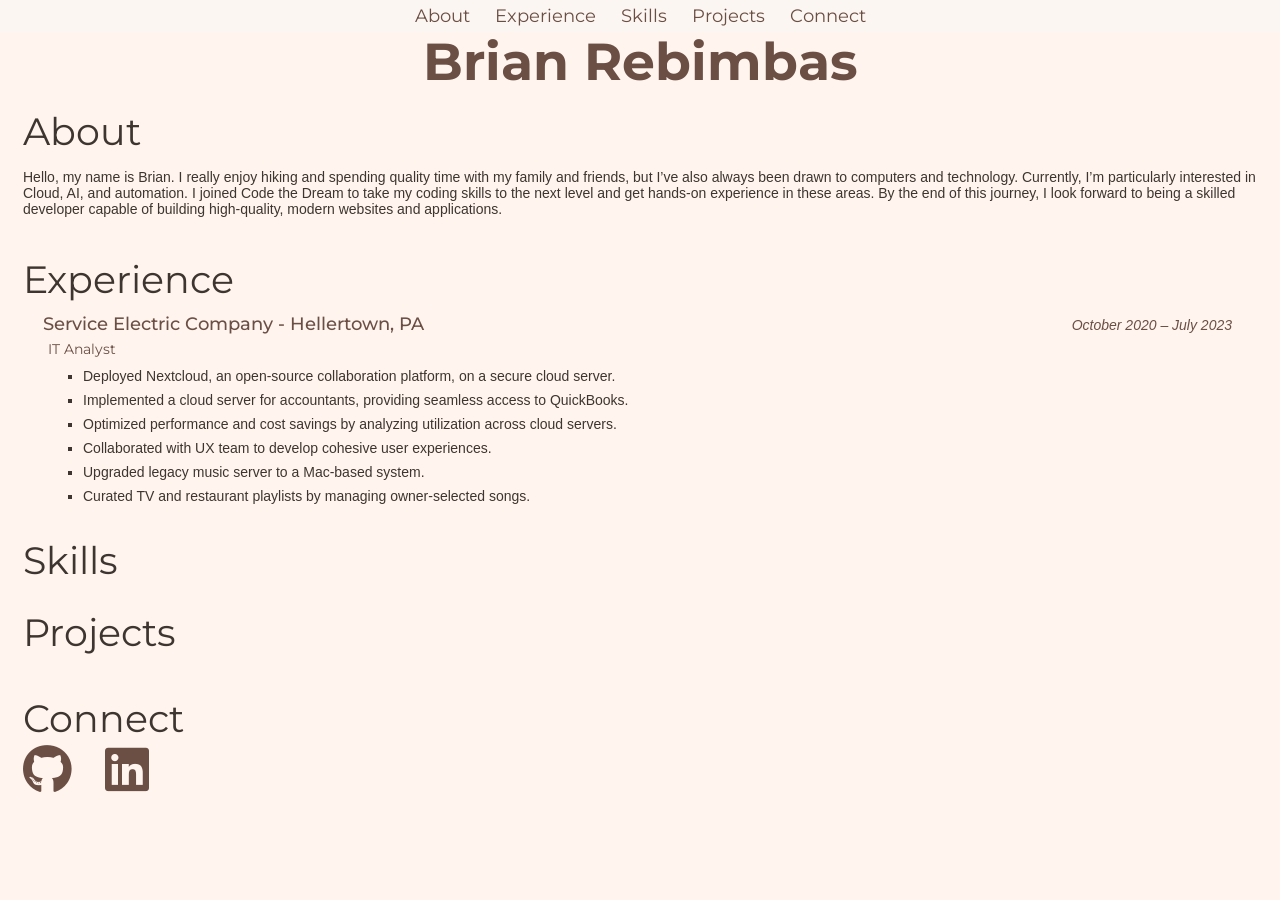
==== index.html @ 260f6ea5 "make corrections ai reviewer sugested" ====
<!doctype html>
<html lang="en">
  <header>
    <nav>
      <a href="#About">About</a>
      <a href="#Experience">Experience</a>
      <a href="#Skills">Skills</a>
      <a href="#Projects">Projects</a>
      <a href="#Connect">Connect</a>
    </nav>
  </header>
  <head>
    <title>Brian Rebimbas's Portfolio</title>
    <link rel="stylesheet" href="./css/index.css" />
    <link rel="preconnect" href="https://fonts.googleapis.com" />
    <link rel="preconnect" href="https://fonts.gstatic.com" crossorigin />
    <link
      href="https://fonts.googleapis.com/css2?family=Montserrat:ital,wght@0,100..900;1,100..900&display=swap"
      rel="stylesheet"
    />
    <link
      rel="stylesheet"
      href="https://cdnjs.cloudflare.com/ajax/libs/font-awesome/6.5.0/css/all.min.css"
    />
    <meta charset="UTF-8" />
    <meta name="viewport" content="width=device-width, initial-scale=1.0" />
    <meta name="description" content="Brian Rebimbas Portfolio" />
  </head>
  <body>
    <h1>Brian Rebimbas</h1>
    <section id="About">
      <h2>About</h2>
      <p>
        Hello, my name is Brian. I really enjoy hiking and spending quality time
        with my family and friends, but I’ve also always been drawn to computers
        and technology. Currently, I’m particularly interested in Cloud, AI, and
        automation. I joined Code the Dream to take my coding skills to the next
        level and get hands-on experience in these areas. By the end of this
        journey, I look forward to being a skilled developer capable of building
        high-quality, modern websites and applications.
      </p>
    </section>
    <section id="Experience">
      <h2>Experience</h2>
      <div class="JobHeader">
        <div class="JobTitle">
          <h3>Service Electric Company - Hellertown, PA</h3>
        </div>
        <div class="JobDate">October 2020 – July 2023</div>
      </div>
      <div class="JobPosition">
        <h4>IT Analyst</h4>
      </div>
      <div class="JobDetails">
        <ul>
          <li>
            Deployed Nextcloud, an open-source collaboration platform, on a
            secure cloud server.
          </li>
          <li>
            Implemented a cloud server for accountants, providing seamless
            access to QuickBooks.
          </li>
          <li>
            Optimized performance and cost savings by analyzing utilization
            across cloud servers.
          </li>
          <li>
            Collaborated with UX team to develop cohesive user experiences.
          </li>
          <li>Upgraded legacy music server to a Mac-based system.</li>
          <li>
            Curated TV and restaurant playlists by managing owner-selected
            songs.
          </li>
        </ul>
      </div>
    </section>
    <section id="Skills">
      <h2>Skills</h2>
    </section>
    <section id="Projects">
      <h2>Projects</h2>
      <ul></ul>
    </section>
    <section id="Connect">
      <h2>Connect</h2>
      <a href="https://github.com/brebimbas" aria-label="GitHub" class="social">
        <i class="fab fa-github"></i>
      </a>
      <a
        href="https://www.linkedin.com/in/brebimbas"
        aria-label="LinkedIn"
        class="social"
      >
        <i class="fab fa-linkedin"></i>
      </a>
    </section>
  </body>
</html>
---- css/index.css ----
body {
    margin-top: 30px;
    background: #FFF5EE;
    color: #3A3A3A;
    font-family: "Open Sans", sans-serif;
    font-size: 14px;
}

section {
    color:#3F3530;
    padding: 10px;
    margin: 5px;
}

h1 {
    color: #6B4E44;
    font-family: "Montserrat", sans-serif;
    font-size: 52px;
    text-align: center;
    font-weight: 700;
    margin: 5px;
}

h2 {
    font-family: "Montserrat", sans-serif;
    font-size: 38px;
    font-weight: 400;
    margin: 0;
}

h3 {
    color: #6B4E44;
    font-family: "Montserrat", sans-serif;
    font-size: 18px;
    font-weight: 500;
    margin: 5px;
}

h4 {
    color: #6B4E44;
    font-family: "Montserrat", sans-serif;
    font-size: 14px;
    font-weight: 400;
    margin: 0px;
}

#Experience {
    display: block;
}

#Content {
    display: flex;
}

.social {
    color: #6B4E44;
    font-size: 50px;
    margin: 0 20px 0 0;
    text-decoration: none;
}

.social:hover,
.social:focus {
    color: #3F3530;
}

.JobHeader {
    display: flex;
    justify-content: space-between;
    align-items: baseline;
}

.JobTitle {
    margin: 5px 0 0 15px;
    color: #3A3A3A;
}

.JobDate {
    font-style: italic;
    color: #6B4E44;
    margin-right: 25px;
}

.JobPosition {
    margin: 0 0 10px 25px;
    font-weight: 200;
    color: #3A3A3A;
}

.JobDetails ul {
    padding-left: 60px;
    margin: 0;
    list-style-type: square;
}

.JobDetails li {
    margin-bottom: 8px;
}

header {
    position: fixed;
    top: 0;
    left: 0;
    width: 100%;
    background: #FCF6F2;
    z-index: 1000;
}

nav {
    font-size: 18px;
    display: flex;
    justify-content: center;
    gap: 25px;
    padding: 5px 0;
}

nav a {
    font-family: "Montserrat", sans-serif;
    color: #6B4E44;
    text-decoration: none;
}

nav a:hover,
nav a:focus {
    color: #3F3530;
    text-decoration: underline;
}
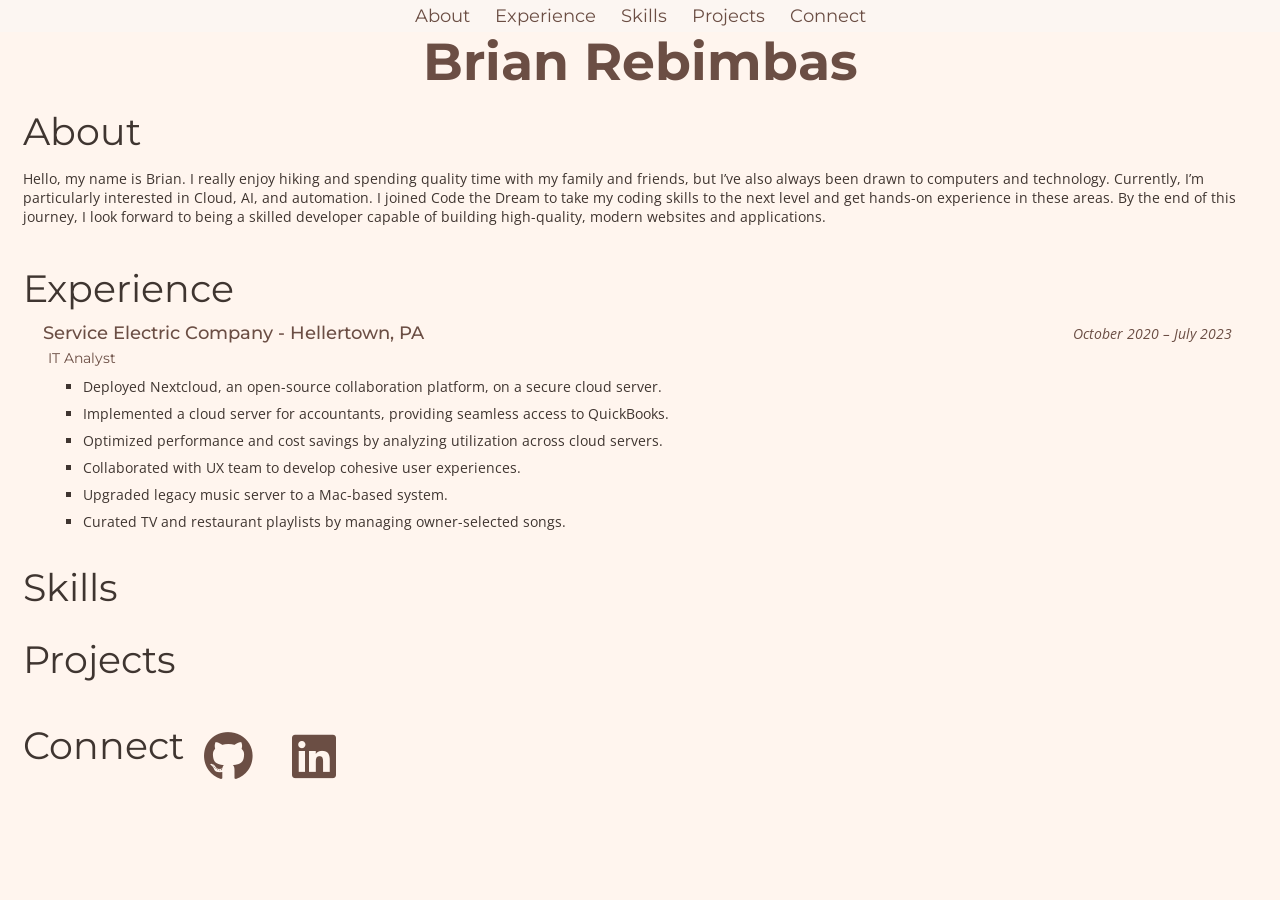
==== commit 08ae3273: "make corrections ai reviewer sugested" ====
--- a/index.html
+++ b/index.html
@@ -1,23 +1,15 @@
 <!doctype html>
 <html lang="en">
-  <header>
-    <nav>
-      <a href="#About">About</a>
-      <a href="#Experience">Experience</a>
-      <a href="#Skills">Skills</a>
-      <a href="#Projects">Projects</a>
-      <a href="#Connect">Connect</a>
-    </nav>
-  </header>
   <head>
     <title>Brian Rebimbas's Portfolio</title>
     <link rel="stylesheet" href="./css/index.css" />
     <link rel="preconnect" href="https://fonts.googleapis.com" />
     <link rel="preconnect" href="https://fonts.gstatic.com" crossorigin />
     <link
-      href="https://fonts.googleapis.com/css2?family=Montserrat:ital,wght@0,100..900;1,100..900&display=swap"
+      href="https://fonts.googleapis.com/css2?family=Montserrat:ital,wght@0,100..900;1,100..900&family=Open+Sans:ital,wght@0,300..800;1,300..800&display=swap"
       rel="stylesheet"
     />
+
     <link
       rel="stylesheet"
       href="https://cdnjs.cloudflare.com/ajax/libs/font-awesome/6.5.0/css/all.min.css"
@@ -27,6 +19,15 @@
     <meta name="description" content="Brian Rebimbas Portfolio" />
   </head>
   <body>
+    <header>
+      <nav>
+        <a href="#About">About</a>
+        <a href="#Experience">Experience</a>
+        <a href="#Skills">Skills</a>
+        <a href="#Projects">Projects</a>
+        <a href="#Connect">Connect</a>
+      </nav>
+    </header>
     <h1>Brian Rebimbas</h1>
     <section id="About">
       <h2>About</h2>
--- a/css/index.css
+++ b/css/index.css
@@ -48,8 +48,9 @@
     display: block;
 }
 
-#Content {
+#Connect {
     display: flex;
+    gap: 20px;
 }
 
 .social {
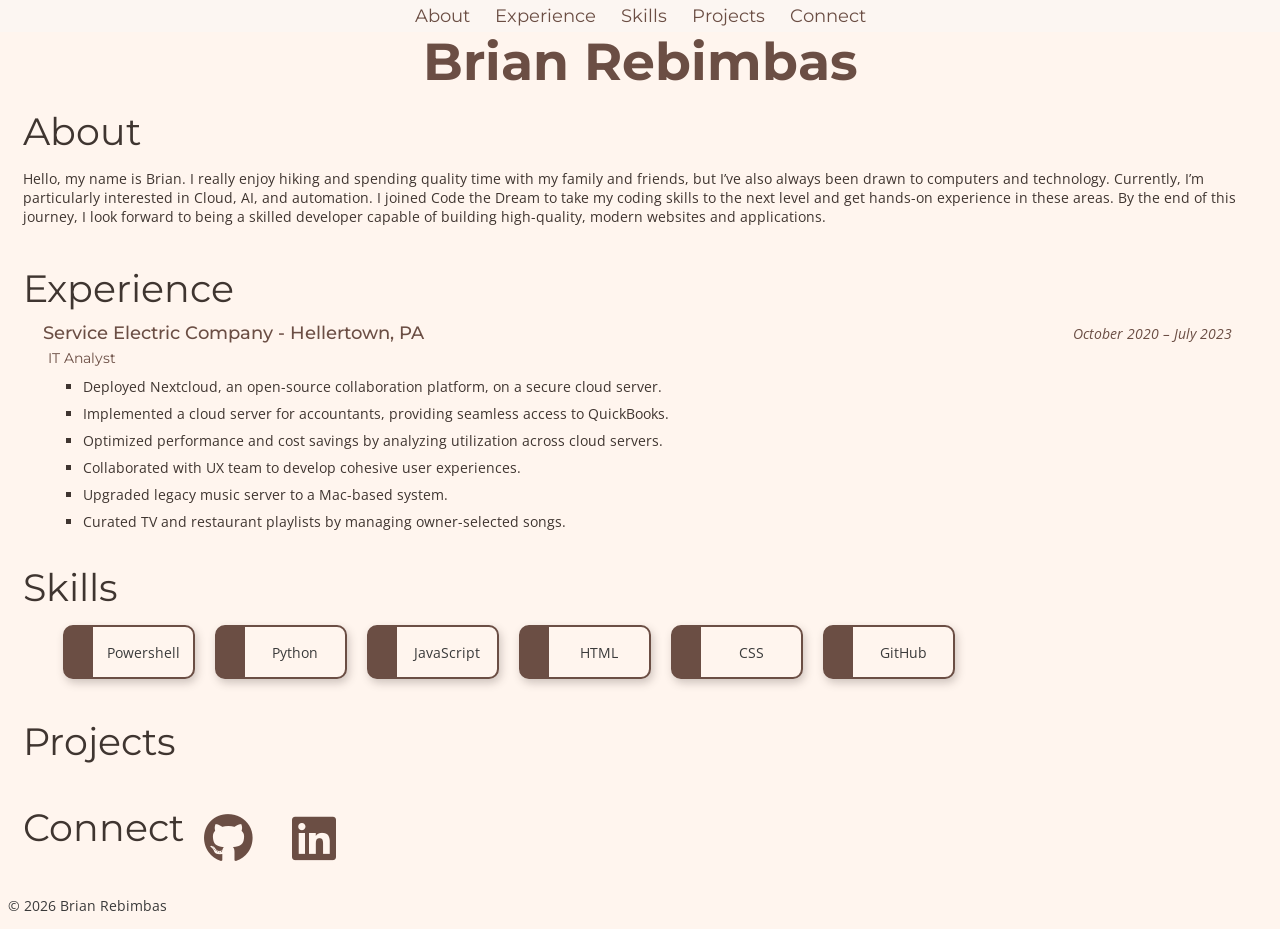
==== commit a21e487c: "js added, created footer and skills" ====
--- a/index.html
+++ b/index.html
@@ -19,6 +19,7 @@
     <meta name="description" content="Brian Rebimbas Portfolio" />
   </head>
   <body>
+    <script src="./js/index.js" type="module"></script>
     <header>
       <nav>
         <a href="#About">About</a>
@@ -79,6 +80,7 @@
     </section>
     <section id="Skills">
       <h2>Skills</h2>
+      <ul></ul>
     </section>
     <section id="Projects">
       <h2>Projects</h2>
--- a/css/index.css
+++ b/css/index.css
@@ -51,6 +51,28 @@
 #Connect {
     display: flex;
     gap: 20px;
+}
+
+#Skills ul {
+    display: flex;
+    flex-wrap: wrap;
+    gap: 20px;
+    list-style: none;
+}
+
+#Skills li {
+  flex: 0 0 auto;
+  display: flex;
+  min-width: 100px;
+  min-height: 50px; 
+  align-items: center;
+  justify-content: center;
+  background: #FFF5EE;
+  color: #3A3A3A;
+  border: 2px solid #6B4E44;
+  border-left-width: 30px;   
+  border-radius: 10px;
+  box-shadow: 2px 4px 8px rgba(63, 53, 48, 0.25); 
 }
 
 .social {
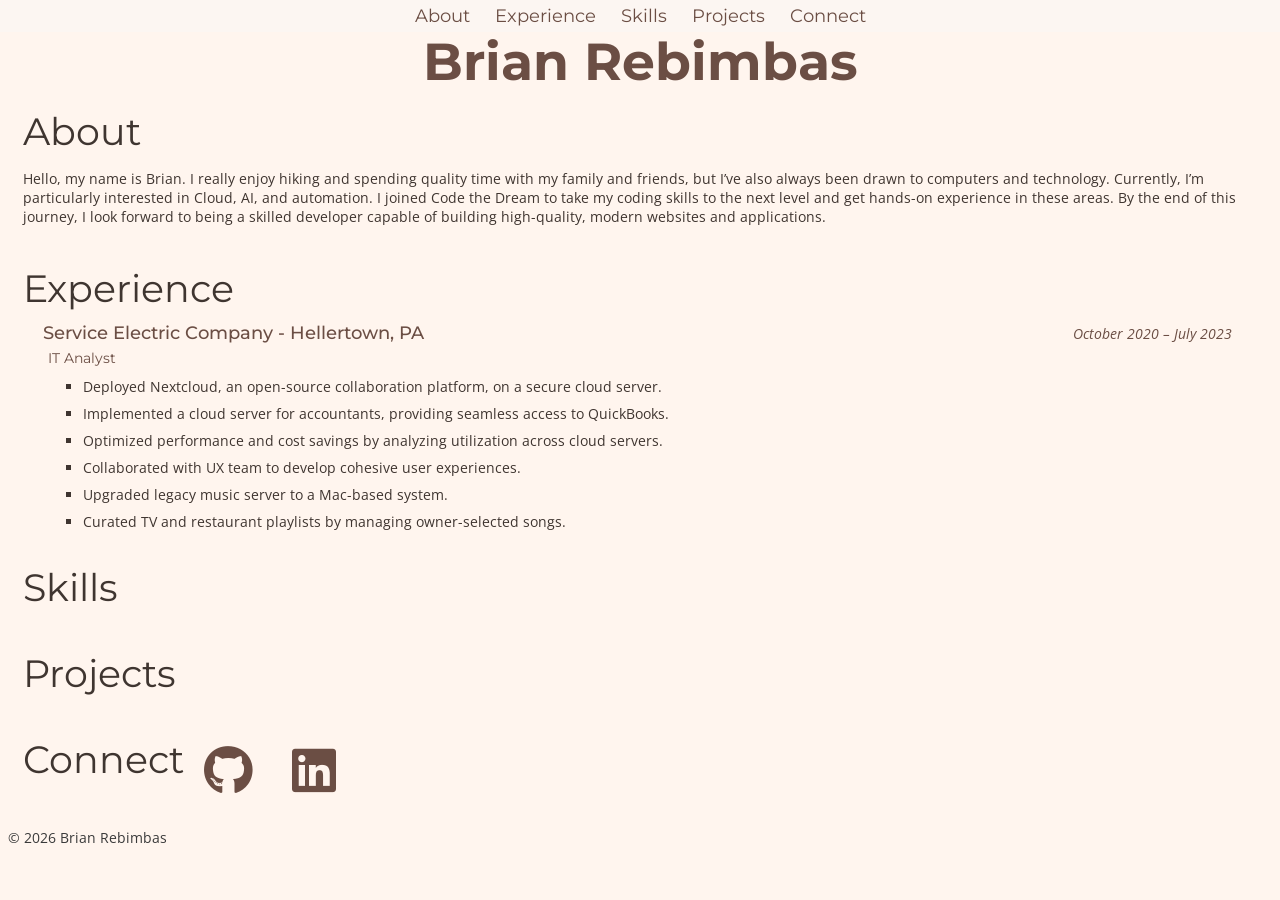
==== commit e9e2ef51: "do suggestions from AI assignment" ====
--- a/index.html
+++ b/index.html
@@ -19,12 +19,11 @@
     <meta name="description" content="Brian Rebimbas Portfolio" />
   </head>
   <body>
-    <script src="./js/index.js" type="module"></script>
     <header>
       <nav>
         <a href="#About">About</a>
         <a href="#Experience">Experience</a>
-        <a href="#Skills">Skills</a>
+        <a href="#skills">Skills</a>
         <a href="#Projects">Projects</a>
         <a href="#Connect">Connect</a>
       </nav>
@@ -99,5 +98,6 @@
         <i class="fab fa-linkedin"></i>
       </a>
     </section>
+    <script src="./js/index.js"></script>
   </body>
 </html>
--- a/css/index.css
+++ b/css/index.css
@@ -53,14 +53,14 @@
     gap: 20px;
 }
 
-#Skills ul {
+#skills ul {
     display: flex;
     flex-wrap: wrap;
     gap: 20px;
     list-style: none;
 }
 
-#Skills li {
+#skills li {
   flex: 0 0 auto;
   display: flex;
   min-width: 100px;
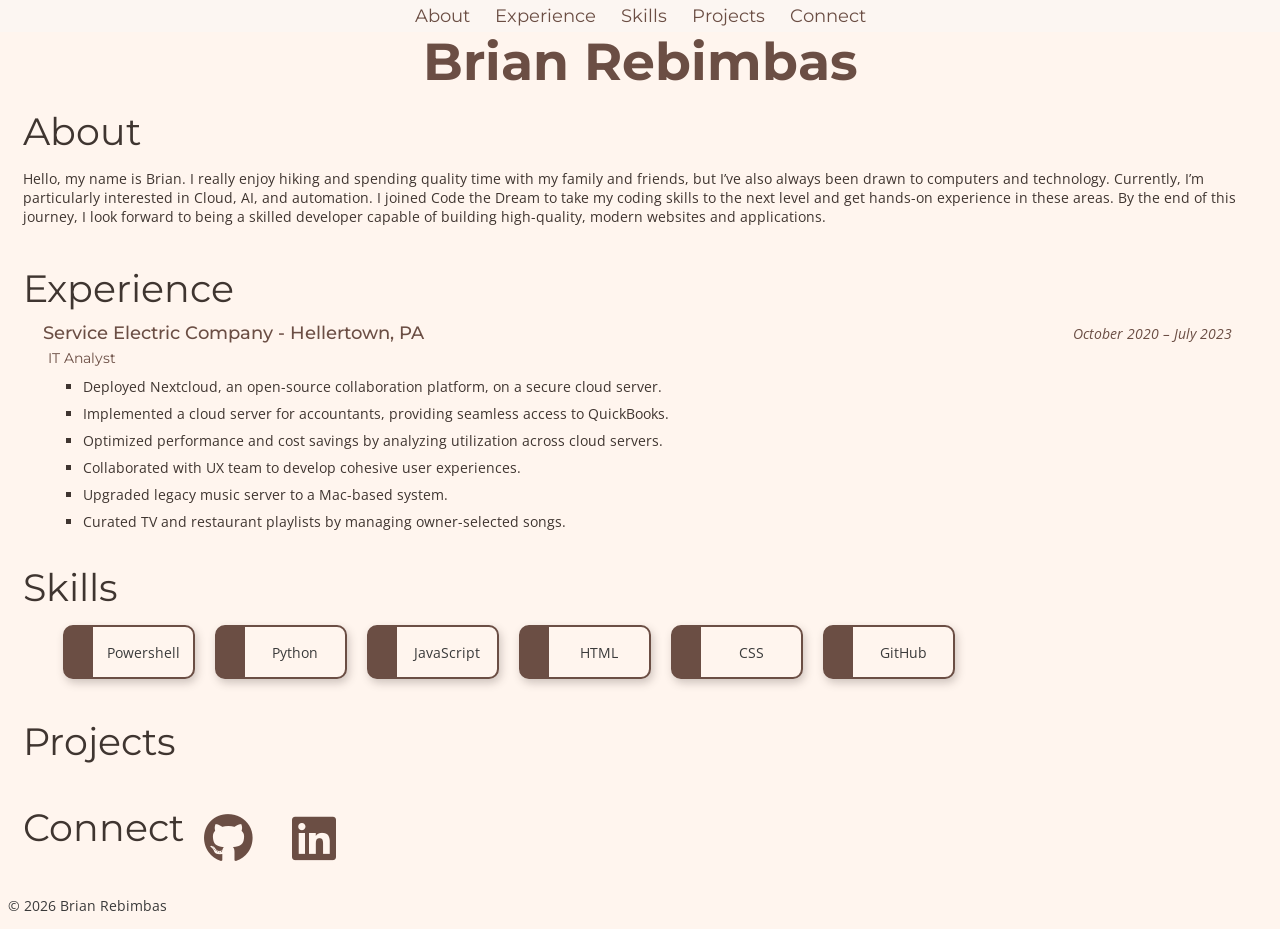
==== commit 682a821e: "change skills to lower case to match assignment" ====
--- a/index.html
+++ b/index.html
@@ -77,7 +77,7 @@
         </ul>
       </div>
     </section>
-    <section id="Skills">
+    <section id="skills">
       <h2>Skills</h2>
       <ul></ul>
     </section>
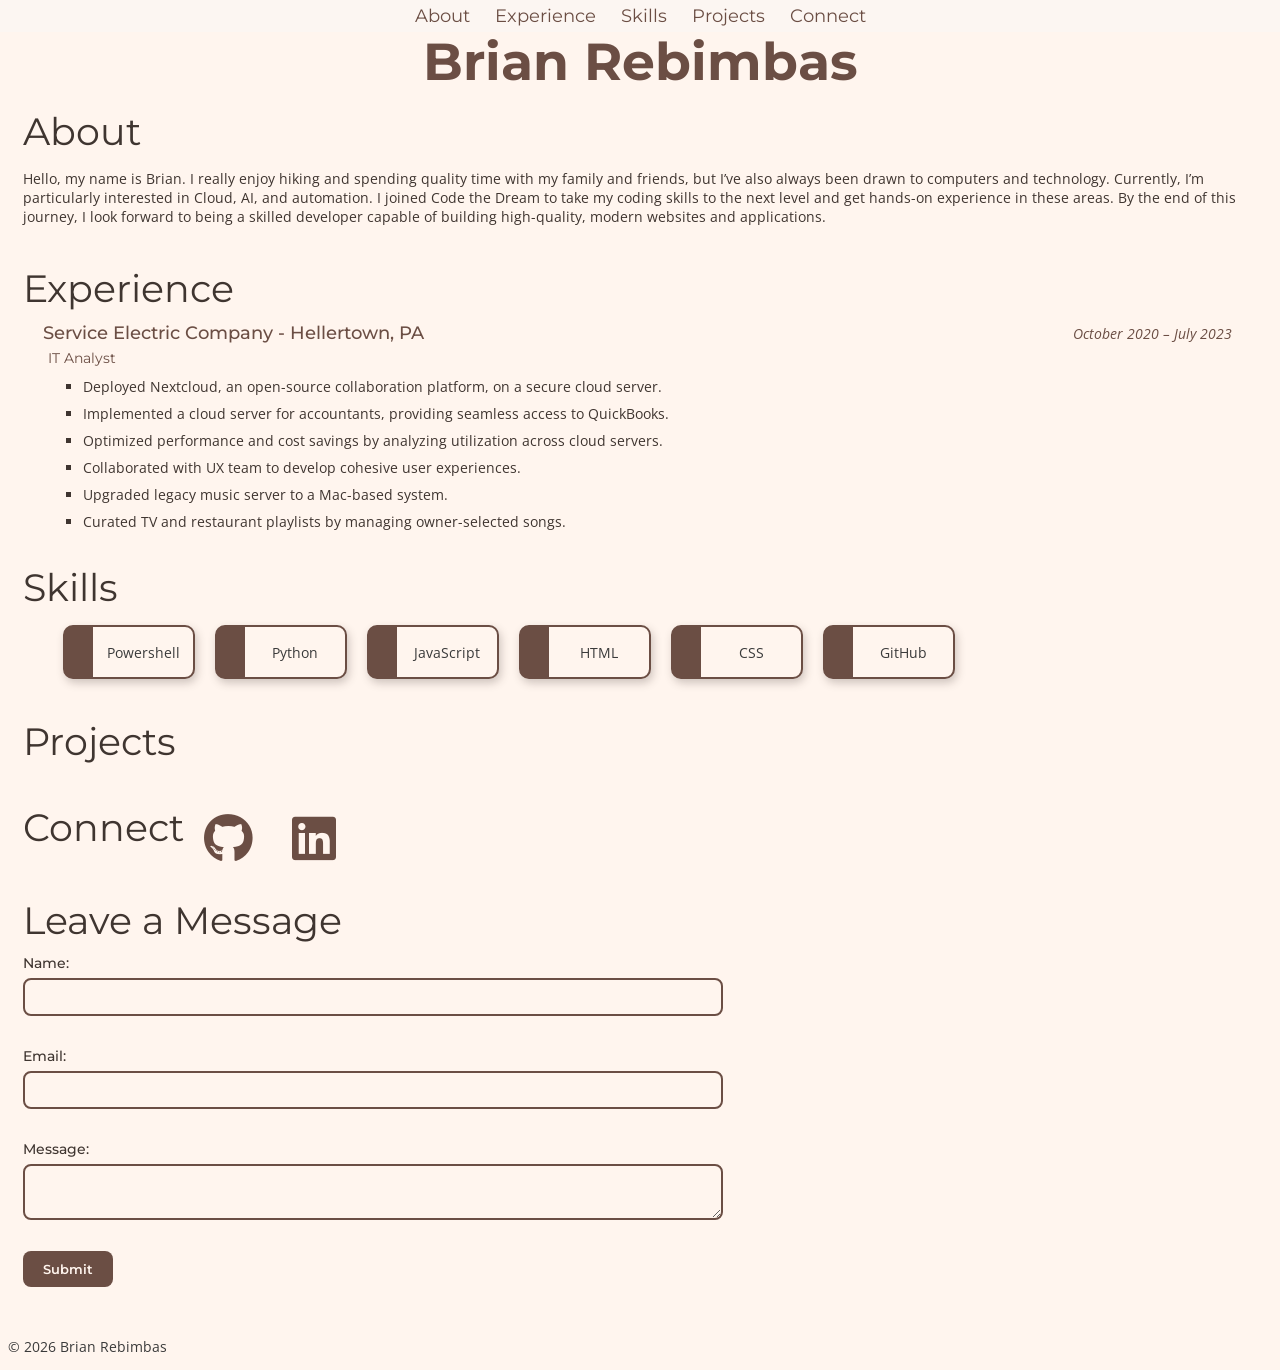
==== commit 98cd53af: "Attempt at Lesson 8 before AI Assignment Feedback" ====
--- a/index.html
+++ b/index.html
@@ -98,6 +98,22 @@
         <i class="fab fa-linkedin"></i>
       </a>
     </section>
+    <section id="leave_message">
+      <h2>Leave a Message</h2>
+      <form name="leave_message">
+        <label>Name:</label>
+        <input type="text" name="usersName" required="true" /><br />
+        <label>Email:</label>
+        <input type="email" name="usersEmail" required="true" /><br />
+        <label>Message:</label>
+        <textarea name="usersMessage" required="true"></textarea><br />
+        <button type="submit">Submit</button>
+      </form>
+    </section>
+    <section id="messages">
+      <h2>Messages</h2>
+      <ul></ul>
+    </section>
     <script src="./js/index.js"></script>
   </body>
 </html>
--- a/css/index.css
+++ b/css/index.css
@@ -147,4 +147,101 @@
 nav a:focus {
     color: #3F3530;
     text-decoration: underline;
+}
+
+#leave_message {
+  max-width: 700px;
+  margin: 0 5px 40px 5px;
+  padding: 10px;
+}
+
+#leave_message h2 {
+  text-align: left;
+  margin: 0 0 10px 0;
+}
+
+#leave_message form {
+  display: flex;
+  flex-direction: column;
+  gap: 6px;
+}
+
+#leave_message label {
+  font-family: "Montserrat", sans-serif;
+  font-weight: 500;
+  color: #3F3530;
+}
+
+#leave_message input,
+#leave_message textarea {
+  font-family: "Open Sans", sans-serif;
+  padding: 8px 10px;
+  border: 2px solid #6B4E44;
+  border-radius: 8px;
+  background: #FFF5EE;
+  color: #3A3A3A;
+}
+
+#leave_message button {
+  align-self: flex-start;
+  padding: 10px 20px;
+  font-family: "Montserrat", sans-serif;
+  font-weight: 600;
+  color: #FFF5EE;
+  background: #6B4E44;
+  border: none;
+  border-radius: 8px;
+  cursor: pointer;
+}
+#leave_message button:hover {
+  background: #3F3530;
+}
+
+#messages {
+  max-width: 700px;
+  margin: 0 5px 40px 5px;
+  padding: 10px;
+  display: none;
+}
+
+#messages h2 {
+  text-align: left;
+  margin: 0 0 10px 0;
+}
+
+#messages ul {
+  list-style: none;
+  padding: 0;
+  display: flex;
+  flex-direction: column;
+  gap: 12px;
+}
+
+#messages li {
+  padding: 12px;
+  background: #FFF5EE;
+  border: 2px solid #6B4E44;
+  border-radius: 10px;
+  box-shadow: 2px 4px 8px rgba(63, 53, 48, 0.25);
+  font-family: "Open Sans", sans-serif;
+  color: #3A3A3A;
+}
+
+#messages li button {
+  margin-left: 10px;
+  padding: 4px 10px;
+  font-size: 12px;
+  font-family: "Montserrat", sans-serif;
+  color: #fff;
+  background: #c0392b;
+  border: none;
+  border-radius: 4px;
+  cursor: pointer;
+}
+#messages li button:hover {
+  background: #a93226;
+}
+
+html {
+  scroll-padding-top: 35px;
 }
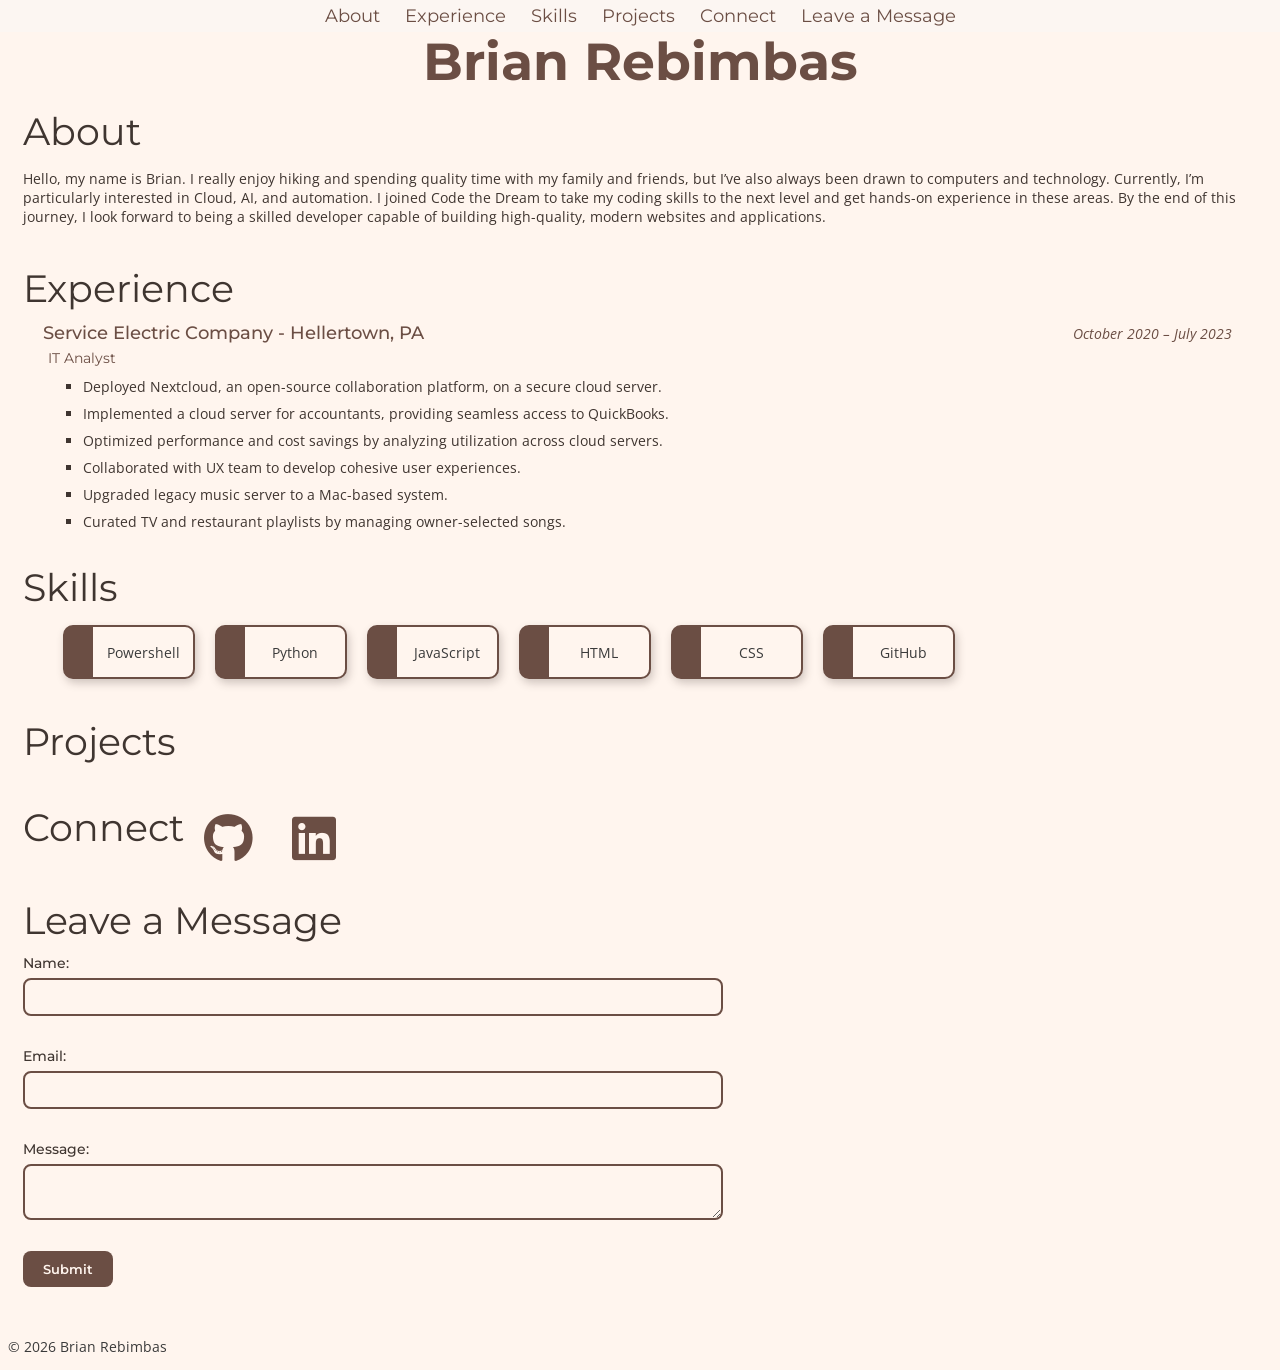
==== commit 311c3e1a: "Added Nav Leave message" ====
--- a/index.html
+++ b/index.html
@@ -26,6 +26,7 @@
         <a href="#skills">Skills</a>
         <a href="#Projects">Projects</a>
         <a href="#Connect">Connect</a>
+        <a href="#leave_message">Leave a Message</a>
       </nav>
     </header>
     <h1>Brian Rebimbas</h1>
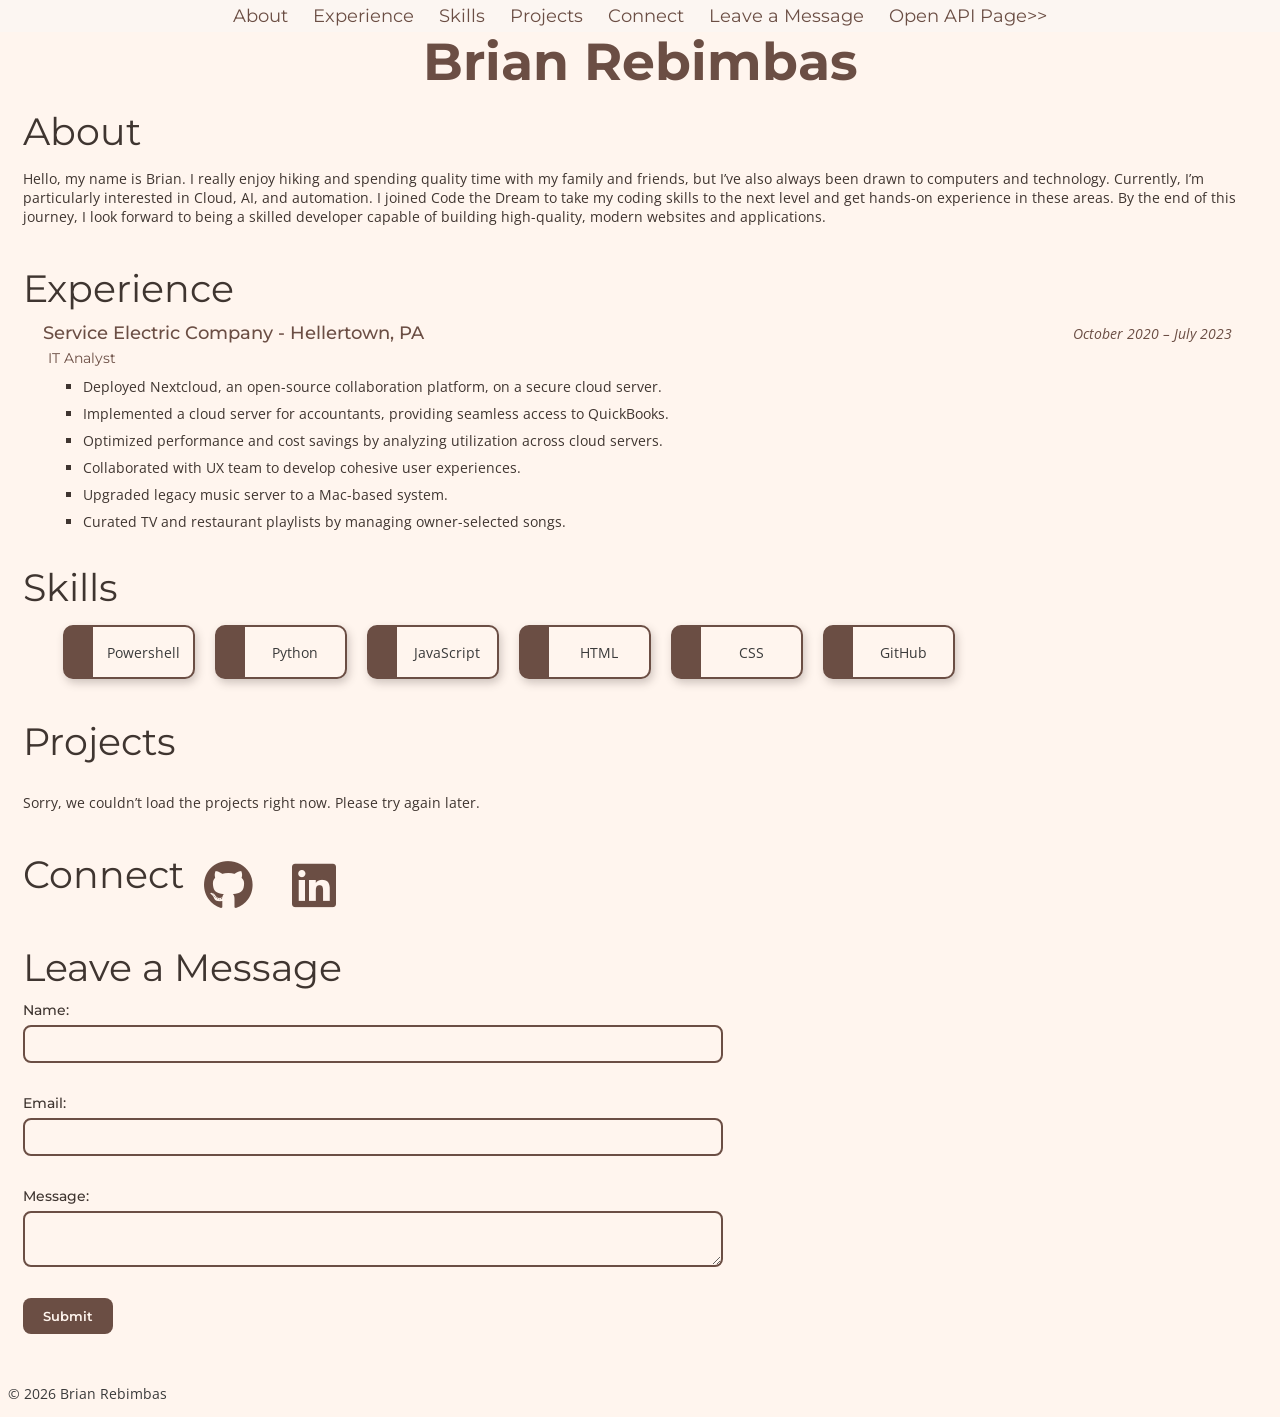
==== commit da2ed212: "Open Api page" ====
--- a/index.html
+++ b/index.html
@@ -27,6 +27,7 @@
         <a href="#Projects">Projects</a>
         <a href="#Connect">Connect</a>
         <a href="#leave_message">Leave a Message</a>
+        <a href="./openapi.html">Open API Page>></a>
       </nav>
     </header>
     <h1>Brian Rebimbas</h1>
--- a/css/index.css
+++ b/css/index.css
@@ -75,6 +75,15 @@
   box-shadow: 2px 4px 8px rgba(63, 53, 48, 0.25); 
 }
 
+#Projects ul {
+    display: flex;
+    flex-wrap: wrap;
+    gap: 20px;
+    list-style: none;
+}
+
+
+
 .social {
     color: #6B4E44;
     font-size: 50px;
